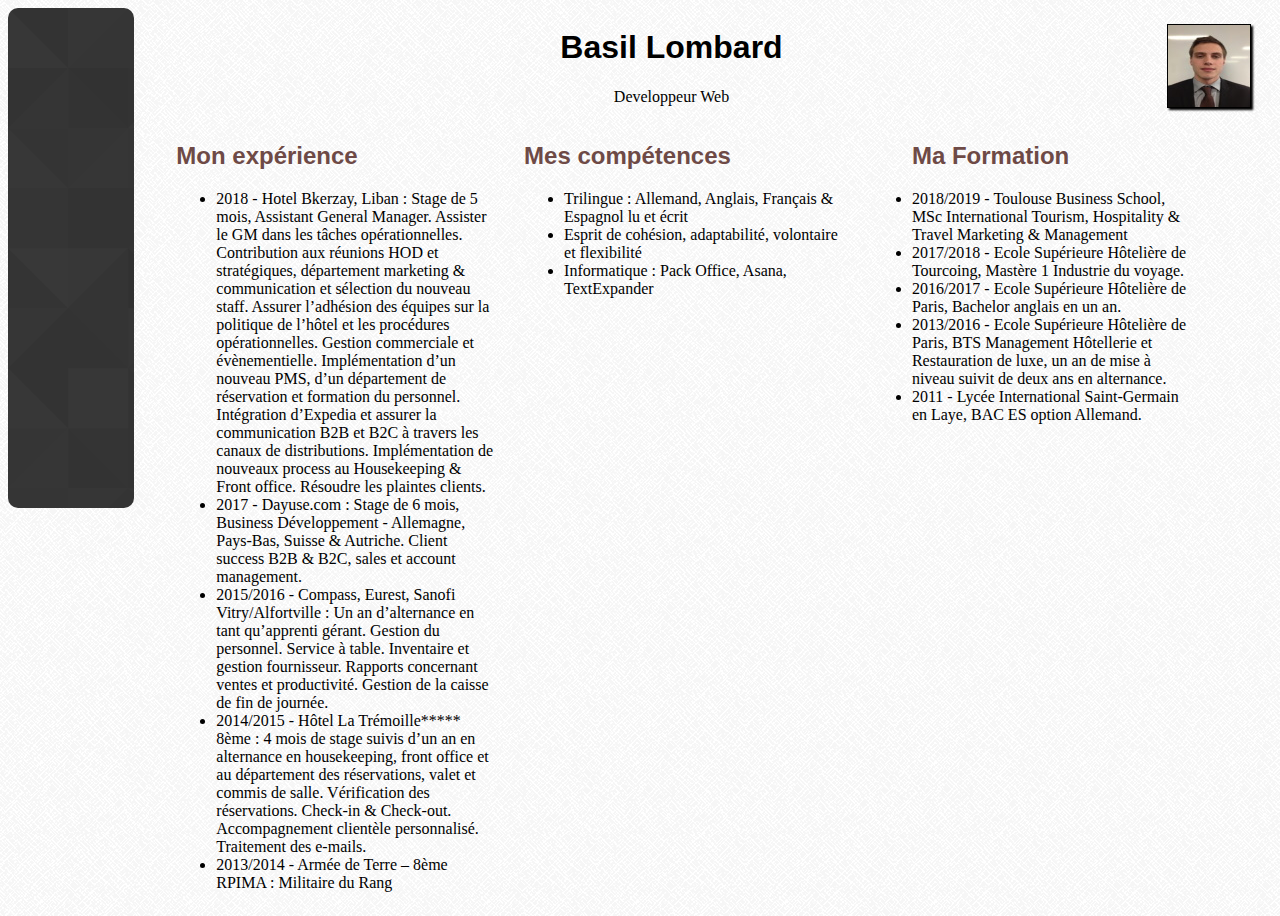
==== test.html @ 54600239 "ergegez" ====
<!DOCTYPE html>
<html>
<head>
	<meta charset="utf-8" />
	<link rel="stylesheet" href="style.css" />
	<title>Basil Lombard</title>
</head>
<body>
	<div id="liseret"></div>

	<div id="contenu">
		<p><a href="contenu/image/photo.jpg"><img src="contenu/image/petit.jpg" alt="Photo Basil Lombard" /></a></p>
		<h1>Basil Lombard</h1>
		<p>Developpeur Web</p>
		<section>
			<h2>Mon expérience</h2>

			<ul>
				<li>2018 - Hotel Bkerzay, Liban : Stage de 5 mois, Assistant General Manager. Assister le GM dans les tâches
					opérationnelles. Contribution aux réunions HOD et stratégiques, département marketing & communication et sélection
					du nouveau staff. Assurer l’adhésion des équipes sur la politique de l’hôtel et les procédures opérationnelles. Gestion commerciale et évènementielle. Implémentation d’un nouveau PMS, d’un département de réservation et formation du personnel. Intégration d’Expedia et assurer la communication B2B et B2C à travers les canaux de distributions. Implémentation de nouveaux process au Housekeeping & Front office. Résoudre les plaintes clients.
				</li>
				<li>2017 - Dayuse.com : Stage de 6 mois, Business Développement - Allemagne, Pays-Bas, Suisse & Autriche. Client success B2B & B2C, sales et account management.
				</li>
				<li>2015/2016 - Compass, Eurest, Sanofi Vitry/Alfortville : Un an d’alternance en tant qu’apprenti gérant. Gestion du personnel. Service à table. Inventaire et gestion fournisseur. Rapports concernant ventes et productivité. Gestion de la caisse de fin de journée.
				</li>
				<li>2014/2015 - Hôtel La Trémoille***** 8ème : 4 mois de stage suivis d’un an en alternance en housekeeping, front office et au département des réservations, valet et commis de salle. Vérification des réservations. Check-in & Check-out. Accompagnement clientèle personnalisé. Traitement des e-mails.
				</li>
				<li>2013/2014 - Armée de Terre – 8ème RPIMA : Militaire du Rang
				</li>
			</ul>
		</section>


		<section>
			<h2>Mes compétences</h2>

			<ul>
				<li>Trilingue : Allemand, Anglais, Français & Espagnol lu et écrit
				</li>
				<li>Esprit de cohésion, adaptabilité, volontaire et flexibilité
				</li>
				<li>Informatique : Pack Office, Asana, TextExpander
				</li>
			</ul>
		</section>

		<section>
			<ul>
				<h2>Ma Formation</h2>
				<li>2018/2019 - Toulouse Business School, MSc International Tourism, Hospitality & Travel Marketing & Management
				</li>
				<li>2017/2018 - Ecole Supérieure Hôtelière de Tourcoing, Mastère 1 Industrie du voyage.
				</li>
				<li>2016/2017 - Ecole Supérieure Hôtelière de Paris, Bachelor anglais en un an.
				</li>
				<li>2013/2016 - Ecole Supérieure Hôtelière de Paris, BTS Management Hôtellerie et Restauration de luxe, un an de mise à
					niveau suivit de deux ans en alternance.
				</li>
				<li>2011 - Lycée International Saint-Germain en Laye, BAC ES option Allemand.
				</li>
			</ul>
		</section>
	</div>
</body>
</html>
---- style.css ----
@font-face 
{
    font-family: 'droid_sansregular';
    src: url('DroidSans-webfont.eot');
    src: url('DroidSans-webfont.eot?#iefix') format('embedded-opentype'),
         url('DroidSans-webfont.woff') format('woff'),
         url('DroidSans-webfont.ttf') format('truetype'),
         url('DroidSans-webfont.svg#droid_sansregular') format('svg');
    font-weight: normal;
    font-style: normal;

}

body
{
    background-image: url('contenu/image/greyzz.png');
}

h1, h2
{
    font-family: 'droid_sansregular', 'Arial', sans-serif;
}

h1, h1 + p
{
    text-align: center;
}

img
{
    float: right;
    border: 1px solid black;
    box-shadow: 2px 2px 2px black;
}

h2
{
    color: #6E4A46;
}

section
{
    display: inline-block;
    vertical-align: top;
    width: 30%;
    margin-right: 2%;
}

#liseret, #contenu
{
    display: inline-block;
    vertical-align: top;
}

#liseret
{   
    width: 10%;
    margin-right: 3%;
    height: 500px;
    background-image: url('contenu/image/lodyas.png');
    border-radius: 10px;
}

#contenu
{
    width: 85%;
}

@media screen and (max-width: 1024px)
{
	#liseret
	{
		display:none;
	}
	
	section
	{
		display:block;
		width:auto;
	}

	#contenu
	{
		width:auto;
	}
}
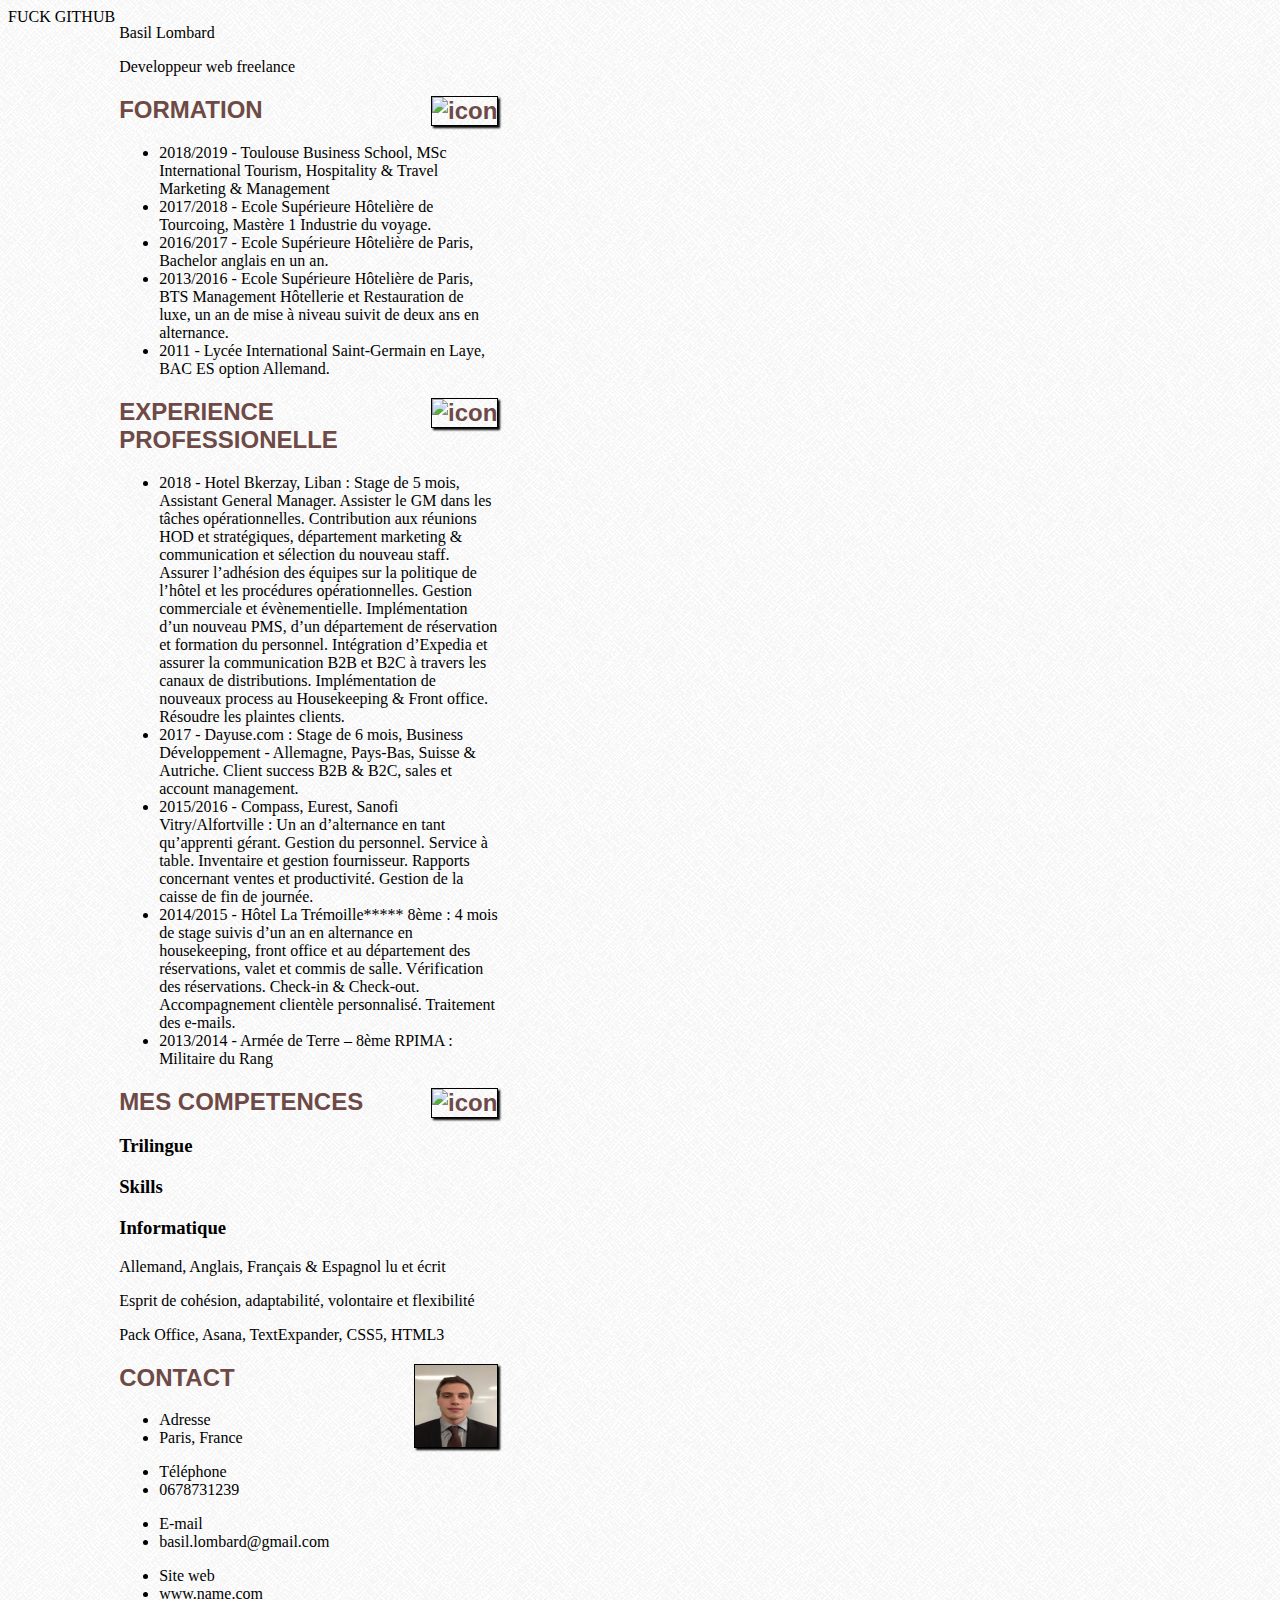
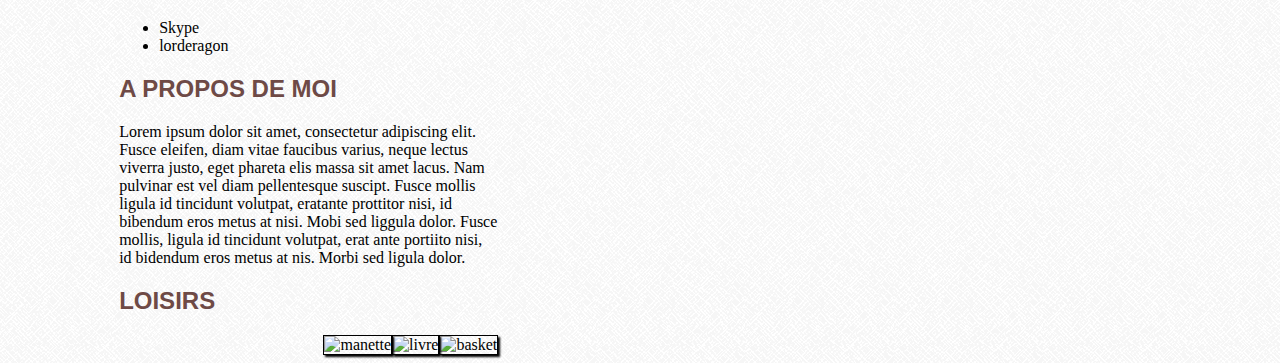
==== commit ffd45413: "Update test.html" ====
--- a/test.html
+++ b/test.html
@@ -1,22 +1,40 @@
 <!DOCTYPE html>
-<html>
+<html lang="fr">
 <head>
-	<meta charset="utf-8" />
-	<link rel="stylesheet" href="style.css" />
-	<title>Basil Lombard</title>
+	<meta charset="UTF-8">
+	<link rel="stylesheet" href="style.css"/>
+	<script src="https://kit.fontawesome.com/02938707e7.js" crossorigin="anonymous"></script>
+	<title>CV</title>
 </head>
+FUCK GITHUB
 <body>
-	<div id="liseret"></div>
-
-	<div id="contenu">
-		<p><a href="contenu/image/photo.jpg"><img src="contenu/image/petit.jpg" alt="Photo Basil Lombard" /></a></p>
-		<h1>Basil Lombard</h1>
-		<p>Developpeur Web</p>
-		<section>
-			<h2>Mon expérience</h2>
-
+	<section>
+		<article>
+			<div id="titre_principal">
+				<div id="Nom">
+				<p>Basil Lombard</p>
+				</div>
+				<div id="titre">
+				<p>Developpeur web freelance</p>
+				</div>
+			</div>
+			<h2><img src="contenu/image/thinking.png" alt="icon" class="icon_thinking"/>FORMATION</h2>
 			<ul>
-				<li>2018 - Hotel Bkerzay, Liban : Stage de 5 mois, Assistant General Manager. Assister le GM dans les tâches
+				<li>2018/2019 - Toulouse Business School, MSc International Tourism, Hospitality & Travel Marketing & Management
+				</li>
+				<li>2017/2018 - Ecole Supérieure Hôtelière de Tourcoing, Mastère 1 Industrie du voyage.
+				</li>
+				<li>2016/2017 - Ecole Supérieure Hôtelière de Paris, Bachelor anglais en un an.
+				</li>
+				<li>2013/2016 - Ecole Supérieure Hôtelière de Paris, BTS Management Hôtellerie et Restauration de luxe, un an de mise à
+					niveau suivit de deux ans en alternance.
+				</li>
+				<li>2011 - Lycée International Saint-Germain en Laye, BAC ES option Allemand.
+				</li>
+			</ul>
+			<h2><img src="contenu/image/tool.png" alt="icon" class="icon_tool"/>EXPERIENCE PROFESSIONELLE</h2>
+			<ul>
+				<li> 2018 - Hotel Bkerzay, Liban : Stage de 5 mois, Assistant General Manager. Assister le GM dans les tâches
 					opérationnelles. Contribution aux réunions HOD et stratégiques, département marketing & communication et sélection
 					du nouveau staff. Assurer l’adhésion des équipes sur la politique de l’hôtel et les procédures opérationnelles. Gestion commerciale et évènementielle. Implémentation d’un nouveau PMS, d’un département de réservation et formation du personnel. Intégration d’Expedia et assurer la communication B2B et B2C à travers les canaux de distributions. Implémentation de nouveaux process au Housekeeping & Front office. Résoudre les plaintes clients.
 				</li>
@@ -29,38 +47,53 @@
 				<li>2013/2014 - Armée de Terre – 8ème RPIMA : Militaire du Rang
 				</li>
 			</ul>
-		</section>
+			
+			<h2><img src="contenu/image/interface.png" alt="icon" class="icon_skill"/>MES COMPETENCES</h2>
+			<div id='titre_competences'>
+				<h3>Trilingue</h3>
+				<h3>Skills</h3>
+				<h3>Informatique</h3>
+			</div>
+			<div id='description_competences'>
+				<p>Allemand, Anglais, Français & Espagnol lu et écrit</p>
+				<p>Esprit de cohésion, adaptabilité, volontaire et flexibilité</p>
+				<p> Pack Office, Asana, TextExpander, CSS5, HTML3</p>
+			</div>
+		</article>
 
+		<aside>
+			<p id="aside_image"><a href="contenu/image/photo.jpg"><img src="contenu/image/petit.jpg" alt="photo de profil" /></a></p>
+			<h2>CONTACT</h2>
+			<ul>
+				<li>Adresse</li>
+				<li>Paris, France</li>
+			</ul>
+			<ul>
+				<li>Téléphone</li>
+				<li>0678731239</li>
+			</ul>
+			<ul>
+				<li>E-mail</li>
+				<li>basil.lombard@gmail.com</li>
+			</ul>
+			<ul>
+				<li>Site web</li>
+				<li>www.name.com</li>
+			</ul>
+			<ul>
+				<li>Skype</li>
+				<li>lorderagon</li>
+			</ul>
 
-		<section>
-			<h2>Mes compétences</h2>
-
-			<ul>
-				<li>Trilingue : Allemand, Anglais, Français & Espagnol lu et écrit
-				</li>
-				<li>Esprit de cohésion, adaptabilité, volontaire et flexibilité
-				</li>
-				<li>Informatique : Pack Office, Asana, TextExpander
-				</li>
-			</ul>
-		</section>
-
-		<section>
-			<ul>
-				<h2>Ma Formation</h2>
-				<li>2018/2019 - Toulouse Business School, MSc International Tourism, Hospitality & Travel Marketing & Management
-				</li>
-				<li>2017/2018 - Ecole Supérieure Hôtelière de Tourcoing, Mastère 1 Industrie du voyage.
-				</li>
-				<li>2016/2017 - Ecole Supérieure Hôtelière de Paris, Bachelor anglais en un an.
-				</li>
-				<li>2013/2016 - Ecole Supérieure Hôtelière de Paris, BTS Management Hôtellerie et Restauration de luxe, un an de mise à
-					niveau suivit de deux ans en alternance.
-				</li>
-				<li>2011 - Lycée International Saint-Germain en Laye, BAC ES option Allemand.
-				</li>
-			</ul>
-		</section>
-	</div>
+			<h2>A PROPOS DE MOI</h2>
+			<p id="textapropos">Lorem ipsum dolor sit amet, consectetur adipiscing elit. Fusce eleifen, diam vitae faucibus varius, neque lectus viverra justo, eget phareta elis massa sit amet lacus. Nam pulvinar est vel diam pellentesque suscipt. Fusce mollis ligula id tincidunt volutpat, eratante prottitor nisi, id bibendum eros metus at nisi. Mobi sed liggula dolor. Fusce mollis, ligula id tincidunt volutpat, erat ante portiito nisi, id bidendum eros metus at nis. Morbi sed ligula dolor.</p>
+			<div id="loisirs">
+				<h2>LOISIRS</h2>
+				<img src="contenu/image/basketball.png" alt="basket" class="loisirs1"/>
+				<img src="contenu/image/good.png" alt="livre" class="loisirs2"/>
+				<img src="contenu/image/technology.png" alt="manette" class="loisirs3"/>
+			</div>
+		</aside>
+	</section>
 </body>
 </html>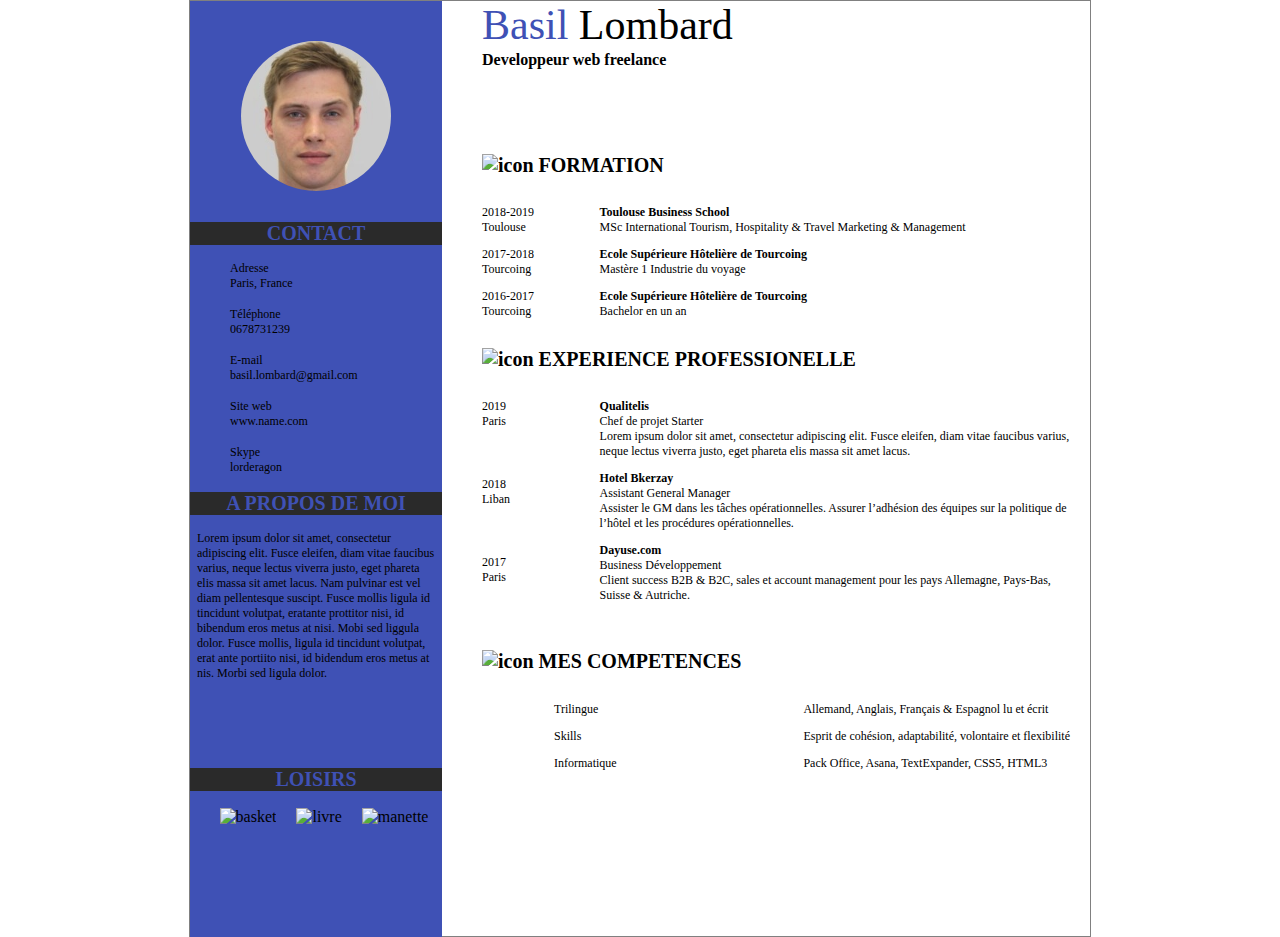
==== commit bc984a70: "picture added" ====
--- a/test.html
+++ b/test.html
@@ -6,58 +6,54 @@
 	<script src="https://kit.fontawesome.com/02938707e7.js" crossorigin="anonymous"></script>
 	<title>CV</title>
 </head>
-FUCK GITHUB
 <body>
 	<section>
 		<article>
-			<div id="titre_principal">
-				<div id="Nom">
-				<p>Basil Lombard</p>
+			<div id='titre_principal'>
+				<div id='Nom'>
 				</div>
-				<div id="titre">
-				<p>Developpeur web freelance</p>
+				<div id='titre'>
+					<p><strong>Developpeur web freelance</strong></p>
 				</div>
 			</div>
-			<h2><img src="contenu/image/thinking.png" alt="icon" class="icon_thinking"/>FORMATION</h2>
-			<ul>
-				<li>2018/2019 - Toulouse Business School, MSc International Tourism, Hospitality & Travel Marketing & Management
-				</li>
-				<li>2017/2018 - Ecole Supérieure Hôtelière de Tourcoing, Mastère 1 Industrie du voyage.
-				</li>
-				<li>2016/2017 - Ecole Supérieure Hôtelière de Paris, Bachelor anglais en un an.
-				</li>
-				<li>2013/2016 - Ecole Supérieure Hôtelière de Paris, BTS Management Hôtellerie et Restauration de luxe, un an de mise à
-					niveau suivit de deux ans en alternance.
-				</li>
-				<li>2011 - Lycée International Saint-Germain en Laye, BAC ES option Allemand.
-				</li>
-			</ul>
-			<h2><img src="contenu/image/tool.png" alt="icon" class="icon_tool"/>EXPERIENCE PROFESSIONELLE</h2>
-			<ul>
-				<li> 2018 - Hotel Bkerzay, Liban : Stage de 5 mois, Assistant General Manager. Assister le GM dans les tâches
-					opérationnelles. Contribution aux réunions HOD et stratégiques, département marketing & communication et sélection
-					du nouveau staff. Assurer l’adhésion des équipes sur la politique de l’hôtel et les procédures opérationnelles. Gestion commerciale et évènementielle. Implémentation d’un nouveau PMS, d’un département de réservation et formation du personnel. Intégration d’Expedia et assurer la communication B2B et B2C à travers les canaux de distributions. Implémentation de nouveaux process au Housekeeping & Front office. Résoudre les plaintes clients.
-				</li>
-				<li>2017 - Dayuse.com : Stage de 6 mois, Business Développement - Allemagne, Pays-Bas, Suisse & Autriche. Client success B2B & B2C, sales et account management.
-				</li>
-				<li>2015/2016 - Compass, Eurest, Sanofi Vitry/Alfortville : Un an d’alternance en tant qu’apprenti gérant. Gestion du personnel. Service à table. Inventaire et gestion fournisseur. Rapports concernant ventes et productivité. Gestion de la caisse de fin de journée.
-				</li>
-				<li>2014/2015 - Hôtel La Trémoille***** 8ème : 4 mois de stage suivis d’un an en alternance en housekeeping, front office et au département des réservations, valet et commis de salle. Vérification des réservations. Check-in & Check-out. Accompagnement clientèle personnalisé. Traitement des e-mails.
-				</li>
-				<li>2013/2014 - Armée de Terre – 8ème RPIMA : Militaire du Rang
-				</li>
-			</ul>
-			
-			<h2><img src="contenu/image/interface.png" alt="icon" class="icon_skill"/>MES COMPETENCES</h2>
-			<div id='titre_competences'>
-				<h3>Trilingue</h3>
-				<h3>Skills</h3>
-				<h3>Informatique</h3>
+			<div id='formation'>
+				<h2><img src="contenu/image/thinking.png" alt="icon" class="icon_thinking"/>FORMATION</h2>
+				<div id='titre_formation'>
+					<p>2018-2019<br>Toulouse</p>
+					<p>2017-2018<br>Tourcoing</p>
+					<p>2016-2017<br>Tourcoing</p>
+				</div>
+				<div id='description_formation'>
+					<p><strong>Toulouse Business School</strong><br>MSc International Tourism, Hospitality & Travel Marketing & Management</p>
+					<p><strong>Ecole Supérieure Hôtelière de Tourcoing</strong><br>Mastère 1 Industrie du voyage</p>
+					<p><strong>Ecole Supérieure Hôtelière de Tourcoing</strong><br>Bachelor en un an</p>
+				</div>
 			</div>
-			<div id='description_competences'>
-				<p>Allemand, Anglais, Français & Espagnol lu et écrit</p>
-				<p>Esprit de cohésion, adaptabilité, volontaire et flexibilité</p>
-				<p> Pack Office, Asana, TextExpander, CSS5, HTML3</p>
+			<div id='experience'>
+				<h2><img src="contenu/image/tool.png" alt="icon" class="icon_tool"/>EXPERIENCE PROFESSIONELLE</h2>
+				<div id='titre_experience'>
+					<p>2019<br>Paris</p>
+					<p>2018<br>Liban</p>
+					<p>2017<br>Paris</p>
+				</div>
+				<div id='description_experience'>
+					<p><strong>Qualitelis</strong><br>Chef de projet Starter<br>Lorem ipsum dolor sit amet, consectetur adipiscing elit. Fusce eleifen, diam vitae faucibus varius, neque lectus viverra justo, eget phareta elis massa sit amet lacus.</p>
+					<p><strong>Hotel Bkerzay</strong><br>Assistant General Manager<br>Assister le GM dans les tâches opérationnelles. Assurer l’adhésion des équipes sur la politique de l’hôtel et les procédures opérationnelles.</p>
+					<p><strong>Dayuse.com</strong><br>Business Développement<br>Client success B2B & B2C, sales et account management pour les pays Allemagne, Pays-Bas, Suisse & Autriche.</p>
+				</div>
+			</div>
+			<div id='competences'> 	
+				<h2><img src="contenu/image/interface.png" alt="icon" class="icon_skill"/>MES COMPETENCES</h2>
+				<div id='titre_competences'>
+					<p>Trilingue</p>
+					<p>Skills</p>
+					<p>Informatique</p>
+				</div>
+				<div id='description_competences'>
+					<p>Allemand, Anglais, Français & Espagnol lu et écrit</p>
+					<p>Esprit de cohésion, adaptabilité, volontaire et flexibilité</p>
+					<p> Pack Office, Asana, TextExpander, CSS5, HTML3</p>
+				</div>
 			</div>
 		</article>
 
--- a/style.css
+++ b/style.css
@@ -1,70 +1,281 @@
 @font-face 
 {
-    font-family: 'droid_sansregular';
-    src: url('DroidSans-webfont.eot');
-    src: url('DroidSans-webfont.eot?#iefix') format('embedded-opentype'),
-         url('DroidSans-webfont.woff') format('woff'),
-         url('DroidSans-webfont.ttf') format('truetype'),
-         url('DroidSans-webfont.svg#droid_sansregular') format('svg');
-    font-weight: normal;
-    font-style: normal;
-
+    font-family: 'OpenSans-Light';
+    src: url('contenu/font/OpenSans-Light.ttf');
+}
+@font-face
+{
+	font-family:'OpenSans-Bold';
+	src: url(contenu/font/OpenSans-Bold.ttf);
+}
+
+html
+{
+	-webkit-background-size:cover;
+	-moz-background-size:cover;
+	-o-background-size:cover;
+	background-size:cover;
+	width:100%;
 }
 
 body
 {
-    background-image: url('contenu/image/greyzz.png');
-}
-
-h1, h2
-{
-    font-family: 'droid_sansregular', 'Arial', sans-serif;
-}
-
-h1, h1 + p
-{
-    text-align: center;
-}
-
-img
-{
-    float: right;
-    border: 1px solid black;
-    box-shadow: 2px 2px 2px black;
-}
-
-h2
-{
-    color: #6E4A46;
+	font-family: 'OpenSans-Light';
+    margin:auto;
+    width:900px;
+    border:1px solid grey;
+}
+
+h1
+{
+	font-size:32px;
+}
+
+
+article h2
+{
+	font-family:'OpenSans-Bold';
+	background: url('contenu/image/separateur.png') repeat-x bottom;
+	background-size:12px;
+	font-size:20px;
 }
 
 section
 {
-    display: inline-block;
-    vertical-align: top;
-    width: 30%;
-    margin-right: 2%;
-}
-
-#liseret, #contenu
-{
-    display: inline-block;
-    vertical-align: top;
-}
-
-#liseret
-{   
-    width: 10%;
-    margin-right: 3%;
-    height: 500px;
-    background-image: url('contenu/image/lodyas.png');
-    border-radius: 10px;
-}
-
-#contenu
-{
-    width: 85%;
-}
+	margin-bottom: -1px;
+	display:flex;
+	flex-direction:row;
+	height: 936px;
+}
+
+li
+{
+	font-size:12px;
+}
+
+article
+{
+    margin-right: 20px;
+    padding-left:40px;
+   	order:2;
+   	width:70%;
+}
+
+img.icon_thinking
+{
+padding-right:5px;
+}
+img.icon_skill
+{
+padding-right:5px;
+}
+
+img.icon_tool
+{
+padding-right:5px;
+}
+
+aside
+{
+	order:1;
+    position:relative;
+    background-color:#3F51B5;
+    width:30%;
+}
+
+aside h2
+{
+	font-family:'OpenSans-Bold';
+	background-color:#2A2A2A;
+	text-align:center;
+	color:#3F51B5;
+	font-size:20px;
+}
+
+aside ul
+{
+	list-style-type: none;
+}
+
+#textapropos
+{
+	margin-left: 7px;
+    margin-right: 6px;
+}
+p#textapropos
+{
+	font-size:12px;
+}
+
+p#aside_image
+{
+	text-align:center;
+	padding-top: 24px;
+    padding-bottom: 10px
+}
+
+p#aside_image img
+{
+	width : 150px; 
+	height : 150px;
+  	border: none;
+  	-moz-border-radius : 75px;
+  	-webkit-border-radius : 75px;
+  	border-radius : 75px;
+}
+
+#loisirs
+{
+	position: relative;
+	text-align:center;
+	padding-top: 58px;
+}
+
+#loisirs img
+{
+	padding-left: 16px
+}
+
+#description_competences
+{
+	display:inline-block;
+	padding-left:10px;
+	float:right;
+	padding-top: 10px;
+	font-family: 'OpenSans-Light';
+	font-size:12px;
+}
+
+
+#titre_competences 
+{
+	font-family: 'OpenSans-Light';
+	float:left;
+	display:inline-block;
+	padding-left: 72px;
+
+}
+#titre_competences p
+{
+font-family: 'OpenSans-Light';
+font-size:12px;
+}
+
+#description_competences p
+{
+margin-top: 2px;
+}
+
+
+#titre_competences h3
+{
+	font-size:16px;
+	margin-bottom:10px;
+}
+
+#competences
+{
+	display:inline-block;
+	width:100%;
+}
+
+#titre_experience
+{
+	font-family: 'OpenSans-Light';
+	width:10%;
+	display:inline-block;
+	font-size:12px;
+}
+
+#titre_experience p
+{
+margin-bottom:48px;
+}
+
+#description_experience
+
+{
+	display:inline-block;
+	font-family: 'OpenSans-Light';
+	font-size:12px;
+	float:right;
+	width:80%;
+}
+
+#description_experience p
+{
+	text-align:left;
+}
+
+#experience
+{
+	display:inline-block;
+}
+
+#titre_formation
+{
+	font-family: 'OpenSans-Light';
+	width:20%;
+	display:inline-block;
+	font-size:12px;
+}
+
+#description_formation
+{
+	display:inline-block;
+	font-family: 'OpenSans-Light';
+	font-size:12px;
+	float:right;
+	width:80%;
+}
+
+#formation
+{
+	display:inline-block;
+	width:100%;
+	padding-top: 52px;
+}
+
+#description_formation p
+{
+	text-align:left;
+}
+
+#Nom
+{
+	font-family: 'OpenSans-Light';
+	font-size:42px;
+}
+
+#Nom p
+{
+	margin-bottom:10px;
+}
+
+#Nom::before
+{
+	content:"Basil";
+	color:#3f51b5;
+}
+
+#Nom::after
+{
+	content:"Lombard";
+	color:black;
+}
+
+#titre
+{
+	margin-top: -14px;
+	background: url('contenu/image/separateur.png') repeat-x bottom;
+	background-size:12px;
+
+}
+
+
+
+
+
 
 @media screen and (max-width: 1024px)
 {
